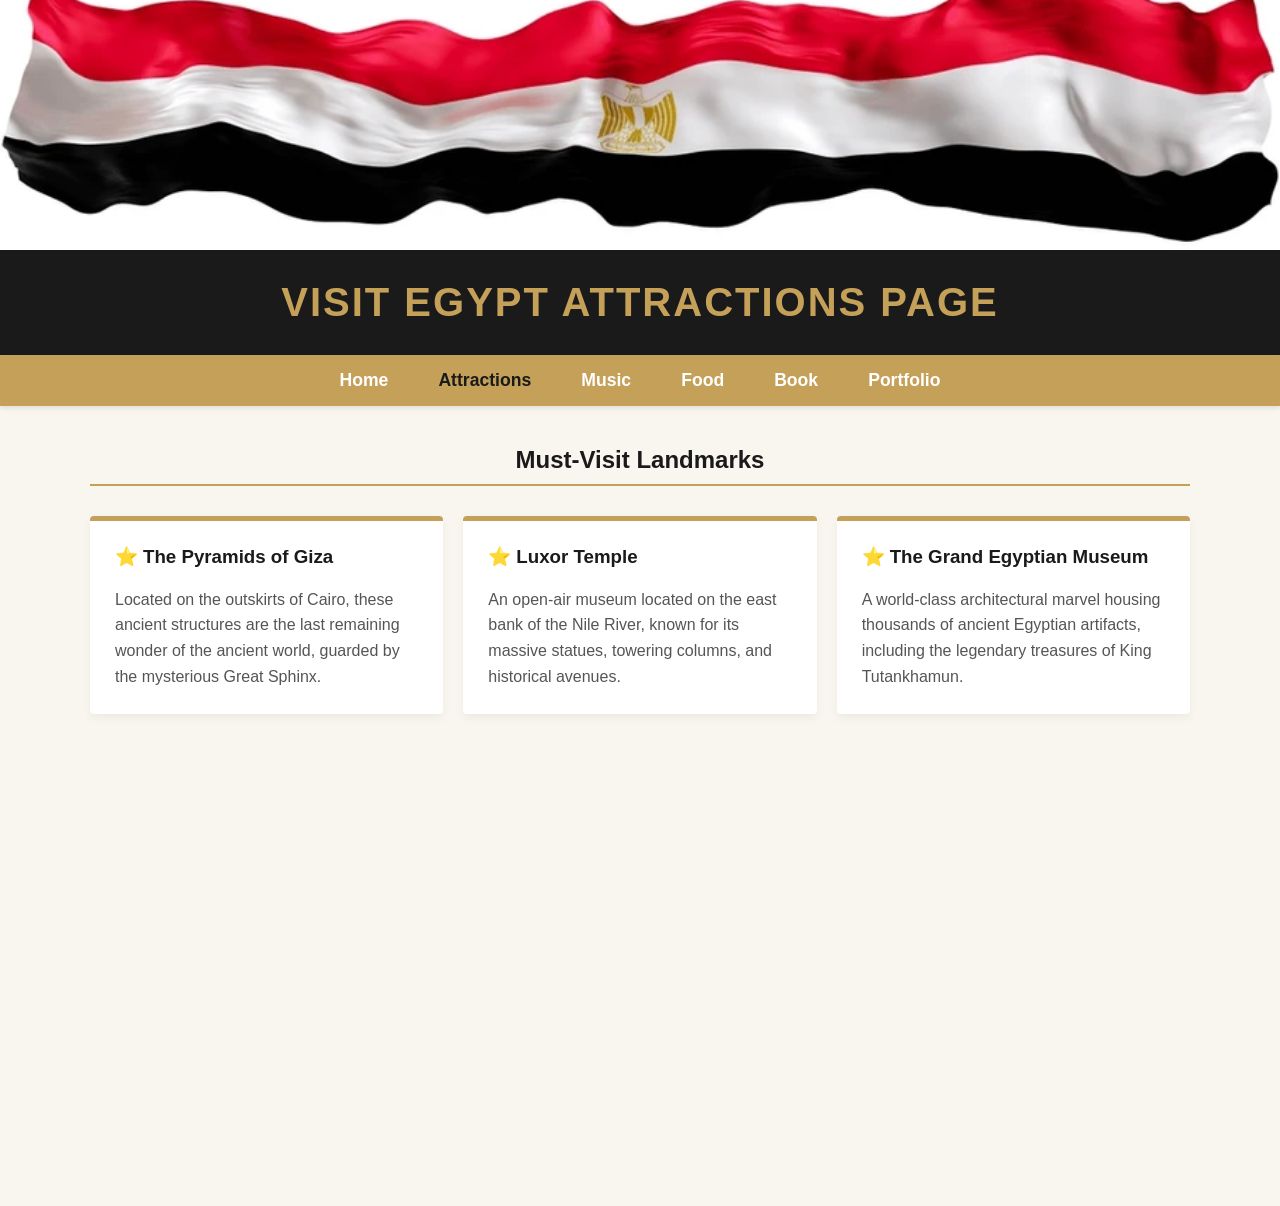
==== attractions.html @ 3ec8d70c "V1" ====
<!DOCTYPE html>
<html lang="en">
<head>
    <meta charset="UTF-8">
    <meta name="viewport" content="width=device-width, initial-scale=1.0">
    <title>attractions in EGYPT</title>
    <link rel="stylesheet" href="./zxx.css">
</head>
<body>
    <img src="./stylized-flag-egypt-waving-wind-260nw-2512993979.webp" alt="Egypt flag">

    <header>
        <h1>visit EGYPT attractions page</h1>
    </header>
    <nav>
        <ul>
            <li><a href="./index.html">Home</a></li>
            <li>attractions</li>
            <li><a href="./music.html">music</a></li>
            <li><a href="./food.html">food</a></li>     
            <li><a href="./book.html">book</a></li>
            <li><a href="./portfolio.html">Portfolio</a></li>         
        </ul>
    </nav>

    <main class="attractions-container">
        <h2>Must-Visit Landmarks</h2>

        <div class="attractions-grid">
            <div class="attraction-card">
                <h3 class="attr_title">The Pyramids of Giza</h3>
                <p>Located on the outskirts of Cairo, these ancient structures are the last remaining wonder of the ancient world, guarded by the mysterious Great Sphinx.</p>
            </div>

            <div class="attraction-card">
                <h3 class="attr_title">Luxor Temple</h3>
                <p>An open-air museum located on the east bank of the Nile River, known for its massive statues, towering columns, and historical avenues.</p>
            </div>

            <div class="attraction-card">
                <h3 class="attr_title">The Grand Egyptian Museum</h3>
                <p>A world-class architectural marvel housing thousands of ancient Egyptian artifacts, including the legendary treasures of King Tutankhamun.</p>
            </div>
        </div>
    </main>
    
</body>
</html>
---- zxx.css ----
body {
    font-family: 'Segoe UI', Tahoma, Geneva, Verdana, sans-serif;
    margin: 0;
    padding: 0;
    background-color: #f9f6f0; /* Soft warm background tint */
    color: #333;
    text-align: center;
}


img[alt="Egypt flag"] {
    width: 100%;
    max-height: 250px;
    object-fit: cover; 
    display: block;
}


header {
    background-color: #1a1a1a;
    color: #c5a059;
    padding: 30px 10px;
    text-transform: uppercase;
    letter-spacing: 2px;
    box-shadow: 0 4px 6px rgba(0, 0, 0, 0.1);
}

header h1 {
    margin: 0;
    font-size: 2.5rem;
}


nav {
    background-color: #c5a059; 
    padding: 0;
    margin: 0;
    box-shadow: 0 2px 5px rgba(0,0,0,0.1);
}

nav ul {
    list-style-type: none;
    margin: 0;
    padding: 0;
    display: flex;
    justify-content: center; 
}

nav li {
    padding: 15px 25px;
    font-weight: bold;
    font-size: 1.1rem;
    text-transform: capitalize;
    color: #1a1a1a; 
}


nav a {
    color: #ffffff;
    text-decoration: none;
    transition: color 0.3s ease;
}


.food-container {
    max-width: 800px;
    margin: 40px auto;
    padding: 0 20px;
}

.food-container h2 {
    color: #1a1a1a;
    border-bottom: 2px solid #c5a059;
    padding-bottom: 10px;
    margin-bottom: 30px;
}

.food-card {
    background-color: #ffffff;
    border-left: 5px solid #c5a059;
    padding: 20px;
    margin-bottom: 20px;
    text-align: left;
    border-radius: 0 8px 8px 0;
    box-shadow: 0 2px 5px rgba(0, 0, 0, 0.05);
}

.food-card h3 {
    margin-top: 0;
    color: #1a1a1a;
}

.food-card p {
    line-height: 1.6;
    color: #555;
    margin-bottom: 0;
}


.attractions-container {
    max-width: 1100px;
    margin: 40px auto;
    padding: 0 20px;
}

.attractions-container h2 {
    color: #1a1a1a;
    border-bottom: 2px solid #c5a059;
    padding-bottom: 10px;
    margin-bottom: 30px;
}

.attractions-grid {
    display: flex;
    flex-wrap: wrap;
    gap: 20px;
    justify-content: center;
}

.attraction-card {
    background-color: #ffffff;
    flex: 1 1 calc(33.333% - 20px);
    min-width: 280px;
    padding: 25px;
    text-align: left;
    border-top: 5px solid #c5a059;
    border-radius: 4px;
    box-shadow: 0 4px 10px rgba(0, 0, 0, 0.05);
    box-sizing: border-box;
}

.attraction-card h3 {
    margin-top: 0;
    color: #1a1a1a;
}

.attraction-card p {
    line-height: 1.6;
    color: #555;
    margin-bottom: 0;
}

.music-container {
    max-width: 900px;
    margin: 40px auto;
    padding: 0 20px;
}

.music-container h2 {
    color: #1a1a1a;
    border-bottom: 2px solid #c5a059;
    padding-bottom: 10px;
    margin-bottom: 30px;
}

.music-row {
    display: flex;
    flex-direction: column;
    gap: 20px;
}

.music-box {
    background-color: #ffffff;
    border: 1px solid #e2ded5;
    border-radius: 8px;
    padding: 20px 30px;
    text-align: left;
    box-shadow: 0 3px 6px rgba(0, 0, 0, 0.02);
}

.music-box h3 {
    margin-top: 0;
    color: #c5a059;
}

.music-box p {
    line-height: 1.6;
    color: #555;
    margin-bottom: 0;
}

/* Homepage Layout Styles */
.home-container {
    max-width: 1000px;
    margin: 40px auto;
    padding: 0 20px;
}

.home-container h2 {
    color: #1a1a1a;
    font-size: 2rem;
    margin-bottom: 15px;
}

.home-intro {
    font-size: 1.1rem;
    line-height: 1.8;
    color: #555;
    max-width: 800px;
    margin: 0 auto 40px auto;
}

.home-grid {
    display: flex;
    flex-wrap: wrap;
    gap: 25px;
    justify-content: center;
}

.home-card {
    background-color: #ffffff;
    flex: 1 1 calc(33.333% - 25px);
    min-width: 280px;
    padding: 30px 20px;
    border-radius: 8px;
    box-shadow: 0 4px 12px rgba(0,0,0,0.05);
    display: flex;
    flex-direction: column;
    justify-content: space-between;
    box-sizing: border-box;
}

.home-card h3 {
    margin-top: 0;
    color: #1a1a1a;
}

.home-card p {
    color: #666;
    line-height: 1.5;
    font-size: 0.95rem;
    margin-bottom: 25px;
}


.home-btn {
    display: inline-block;
    background-color: #1a1a1a;
    color: #c5a059;
    text-decoration: none;
    padding: 10px 20px;
    border-radius: 4px;
    font-weight: bold;
    font-size: 0.9rem;
    transition: background-color 0.3s ease, color 0.3s ease;
}

.home-btn:hover {
    background-color: #c5a059;
    color: #1a1a1a;
}



.book-container {
    width: 90%;
    max-width: 600px;
    margin: 40px auto;
    text-align: center;
}


.book-container form {
    display: flex;
    flex-direction: column;
    align-items: center;
}


.book-container form label,
.book-container form input,
.book-container form select,
.book-container form textarea {
    width: 100%;
    max-width: 500px;
    box-sizing: border-box;
}

.book-container form label {
    margin-top: 15px;
    margin-bottom: 5px;
    text-align: left;
}


.book-container form input,
.book-container form select,
.book-container form textarea {
    padding: 10px;
}


.radio-group,
.checkbox-group {
    width: 100%;
    max-width: 500px;
    text-align: left;
}

.radio-group label,
.checkbox-group label {
    width: auto !important;
    display: block;
}


.book-container textarea {
    height: 100px;
}


.book-container button {
    margin-top: 20px;
    padding: 12px 30px;
    cursor: pointer;
}

input.submit-book  {
    display: inline-block;
    margin-top: 20px;
    padding: 12px ;
    background-color: #07dd87;
    color: #074e6a;
    text-decoration: none;
    border-radius: 4px;
    font-weight: bold;

}

submit.html {
    text-align: center;
    padding: 50px 20px;
}

a.submit-link {
    display: inline-block;
    margin-top: 20px;
    padding: 10px 25px;
    background-color: #1a1a1a;
    color: #c5a059;
    text-decoration: none;
    border-radius: 4px;
    font-weight: bold;
    transition: background-color 0.3s ease, color 0.3s ease;

}



.attr_title::before {
    content: "⭐";
    padding-right: 5px;
    

}

.to::before {
    content: "🎺";
    padding-right: 5px;
    
}
.td::before {
    content: "🪩";
    padding-right: 5px;
    
}
.uk::before {
    content: "🎤";
    padding-right: 5px;
}

main {
    padding: 20px;
    background-color: #f9f6f0;
    min-height: 80vh;
    border-radius: 30px;
}
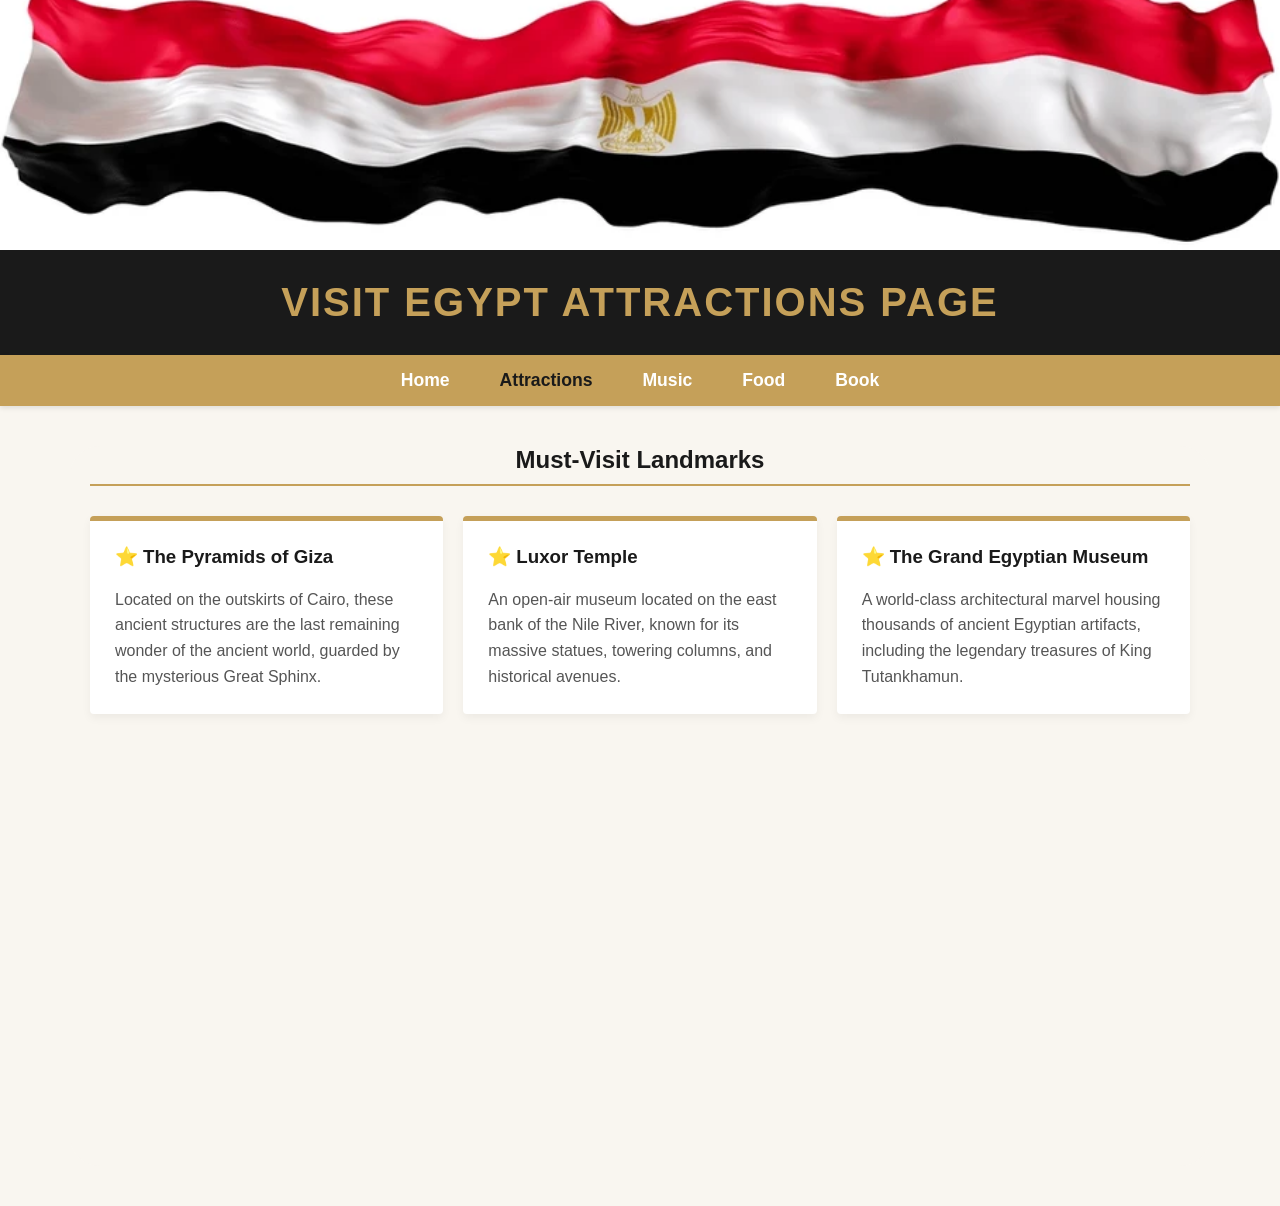
==== commit 5d2e3db4: "V2" ====
--- a/attractions.html
+++ b/attractions.html
@@ -19,7 +19,7 @@
             <li><a href="./music.html">music</a></li>
             <li><a href="./food.html">food</a></li>     
             <li><a href="./book.html">book</a></li>
-            <li><a href="./portfolio.html">Portfolio</a></li>         
+      
         </ul>
     </nav>
 
